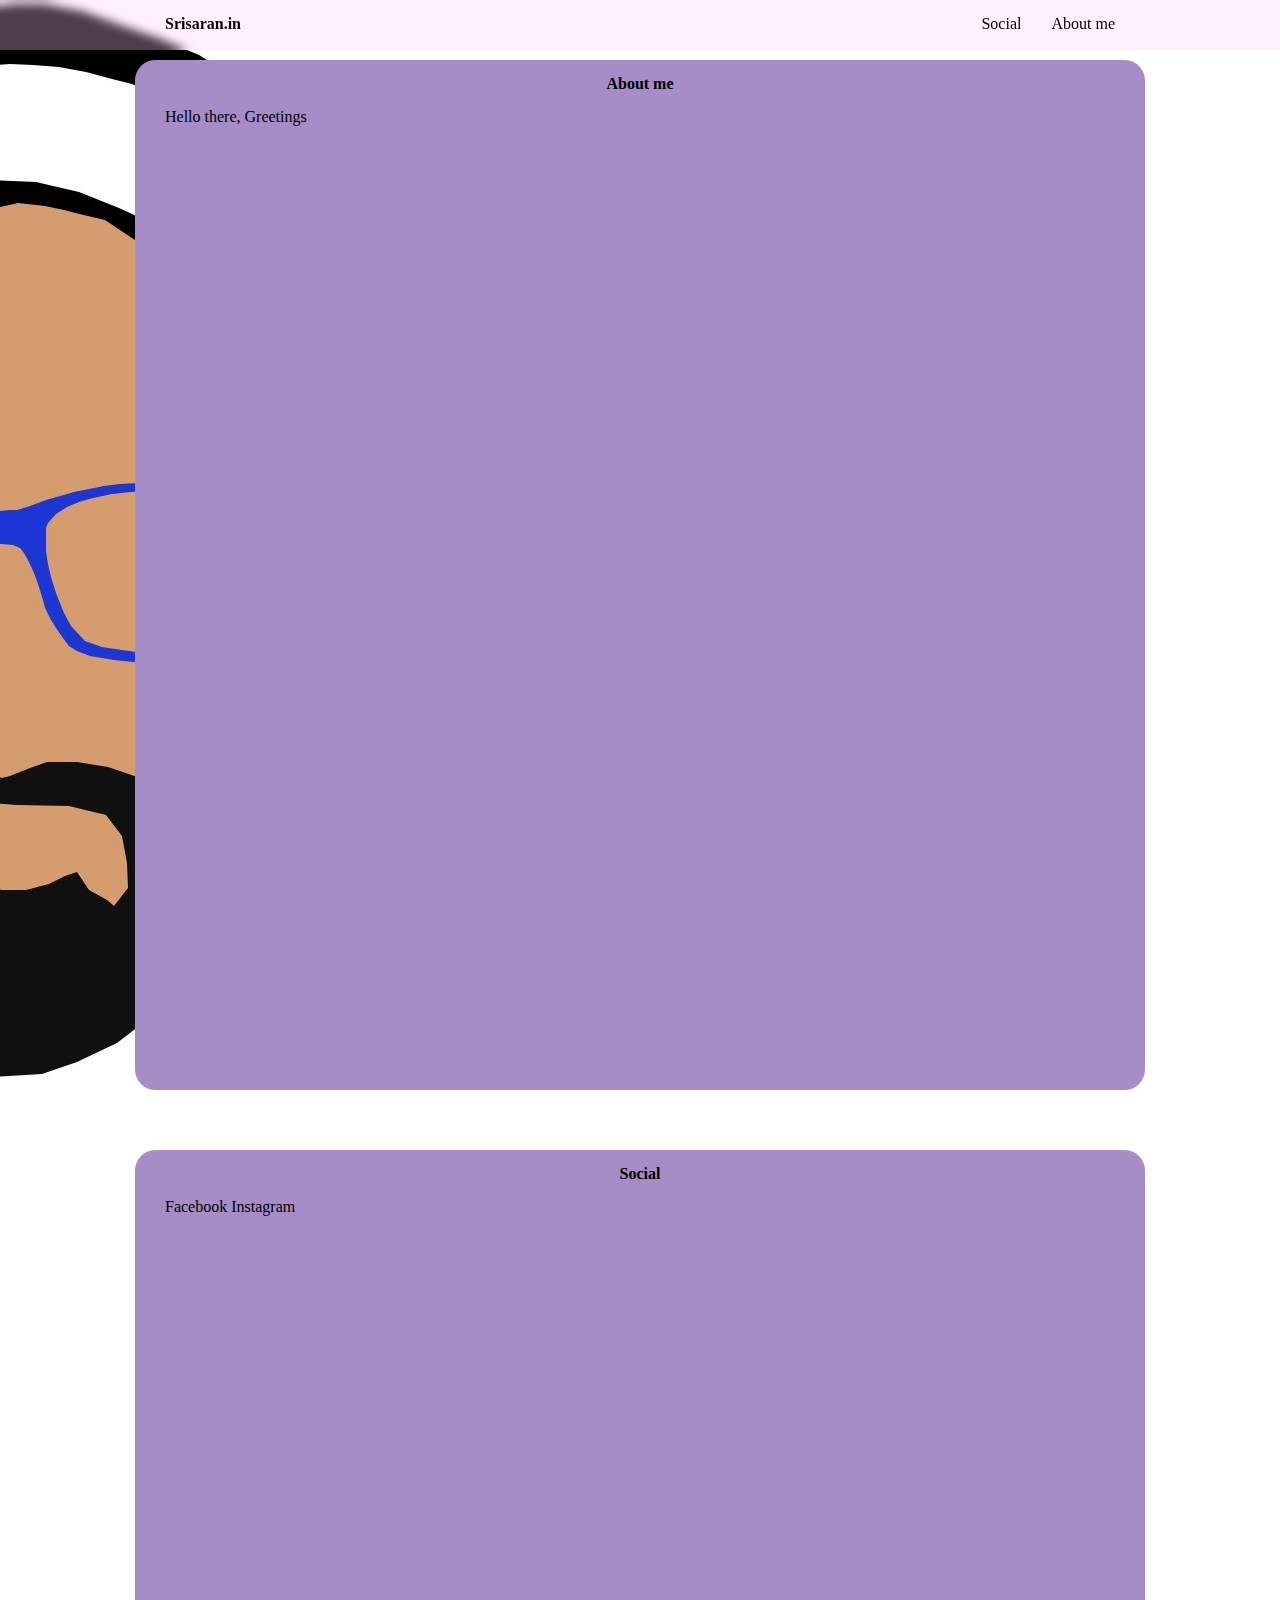
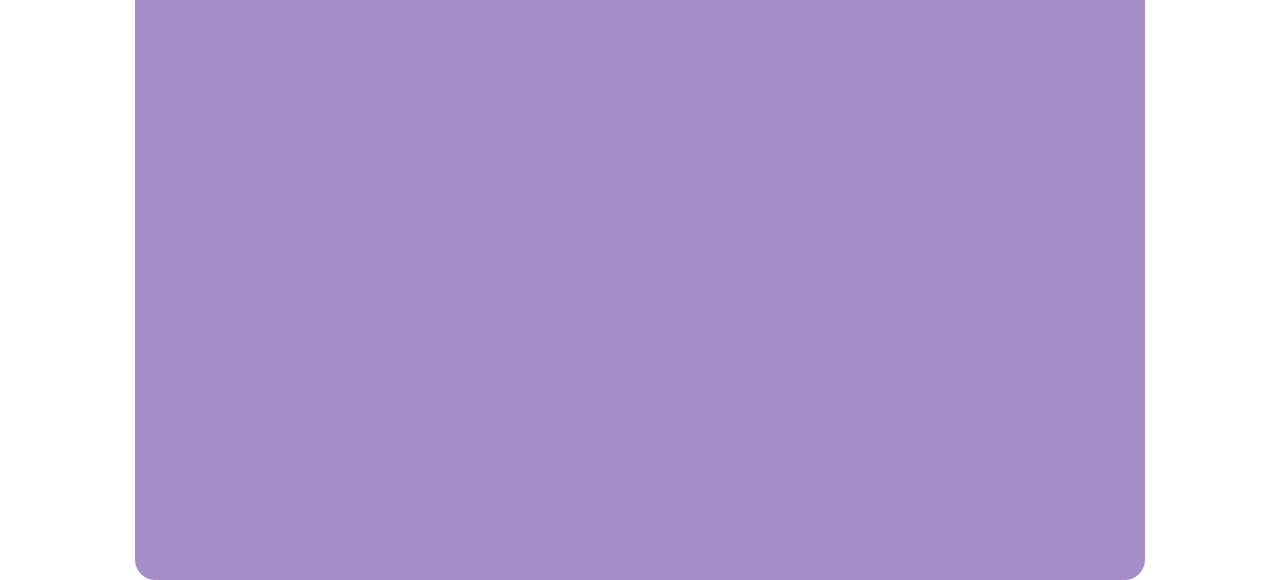
==== index.html @ 9411bea7 "Add files via upload" ====
<!DOCTYPE html>
<html>
	<head>
		<meta name="viewport" content="width=device-width, initial-scale=1">
		<title>Srisaran.in</title>
		<style>
			body {
				font-family: San Francisco;
				top: 0;
				left: 0;
				margin: 0;
				background-image: url('FaceMask_Half.jpg');
				background-repeat: no-repeat;
				background-attachment: fixed;
				background-size: auto;
			}

			@font-face {
				font-family: "San Francisco";
				font-weight: 400;
				src: url("https://applesocial.s3.amazonaws.com/assets/styles/fonts/sanfrancisco/sanfranciscodisplay-regular-webfont.woff");
			}

			.nav-bar {
				background-color: rgb(255, 204, 255, 0.3);
				backdrop-filter: blur(5px);
				overflow: hidden;
				position: fixed;
				top: 0;
				width: 100%;
			}

			.nav-bar-content {
				max-width: 980px;
				height: 50px;
				margin: 0 auto;
			}
			
			.nav-bar-title {
				font-weight: bold;
				padding: 15px;
				display:inline-block;
			}

			.nav-bar-link {
				float: right;
				margin-top: 0px;
				display:inline-block;
				padding: 15px;
			}

			.body-card {
				max-width: 980px;
				margin: 0 auto;
				margin-top: 60px;
  				height: 1000px;
				padding: 15px;
				border: 10px;
				background-color: rgb(166, 141, 200);
				border-radius: 2%;
			}

			.body-heading {
				text-align: center;
				font-weight: bolder;
			}
			.body-content {
				padding: 15px;
			}

		</style>
	</head>

	<body>
			<div class="nav-bar">
				<div class="nav-bar-content">
					<span class="nav-bar-title">Srisaran.in</span>
					<span class="nav-bar-link">About me</span>
					<span class="nav-bar-link">Social</span>
				</div>
			</div>

			<div class="body-card">
				<div class="body-heading">About me</div>
				
				<div class="body-content">
					<span>Hello there, </span><span>Greetings</span>
				</div>
			</div>

			<div class="body-card">
				<div class="body-heading">Social</div>

				<div class="body-content">
					<span>Facebook</span>
					<span>Instagram</span>
				</div>
			</div>
	</body>
</html>
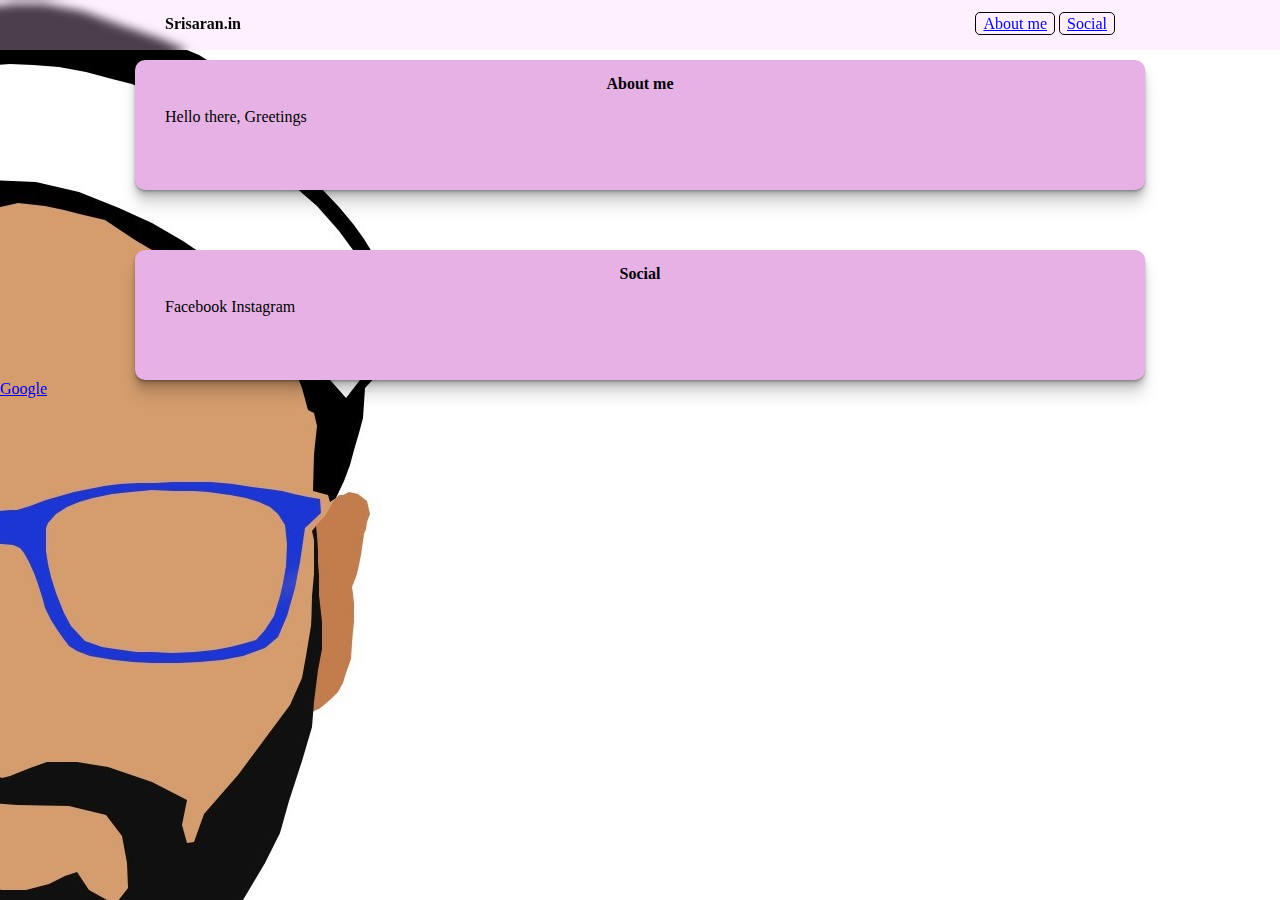
==== commit 799eeb90: "CSS update_3.26" ====
--- a/index.html
+++ b/index.html
@@ -49,15 +49,22 @@
 				padding: 15px;
 			}
 
+			.nav-bar-link-text {
+				border: 1px solid black;
+				padding: 2px 7px;
+				border-radius: 5px;
+			}
+
 			.body-card {
 				max-width: 980px;
 				margin: 0 auto;
 				margin-top: 60px;
-  				height: 1000px;
+  				height: 100px;
 				padding: 15px;
 				border: 10px;
-				background-color: rgb(166, 141, 200);
-				border-radius: 2%;
+				background-color: rgb(230, 178, 230);
+				border-radius: 10px;
+				box-shadow:0 1px 1px rgba(0,0,0,0.12),0 2px 2px rgba(0,0,0,0.12),0 4px 4px rgba(0,0,0,0.12),0 8px 8px rgba(0,0,0,0.12),0 16px 16px rgba(0,0,0,0.12);
 			}
 
 			.body-heading {
@@ -75,8 +82,10 @@
 			<div class="nav-bar">
 				<div class="nav-bar-content">
 					<span class="nav-bar-title">Srisaran.in</span>
-					<span class="nav-bar-link">About me</span>
-					<span class="nav-bar-link">Social</span>
+						<span class="nav-bar-link">
+							<a href="#"><span class="nav-bar-link-text">About me</span></a>
+							<a href="#"><span class="nav-bar-link-text">Social</span></a>
+						</span>
 				</div>
 			</div>
 
@@ -96,5 +105,9 @@
 					<span>Instagram</span>
 				</div>
 			</div>
+
+
+
+			<a href="www.google.com" >Google</a>
 	</body>
-</html>
+</html>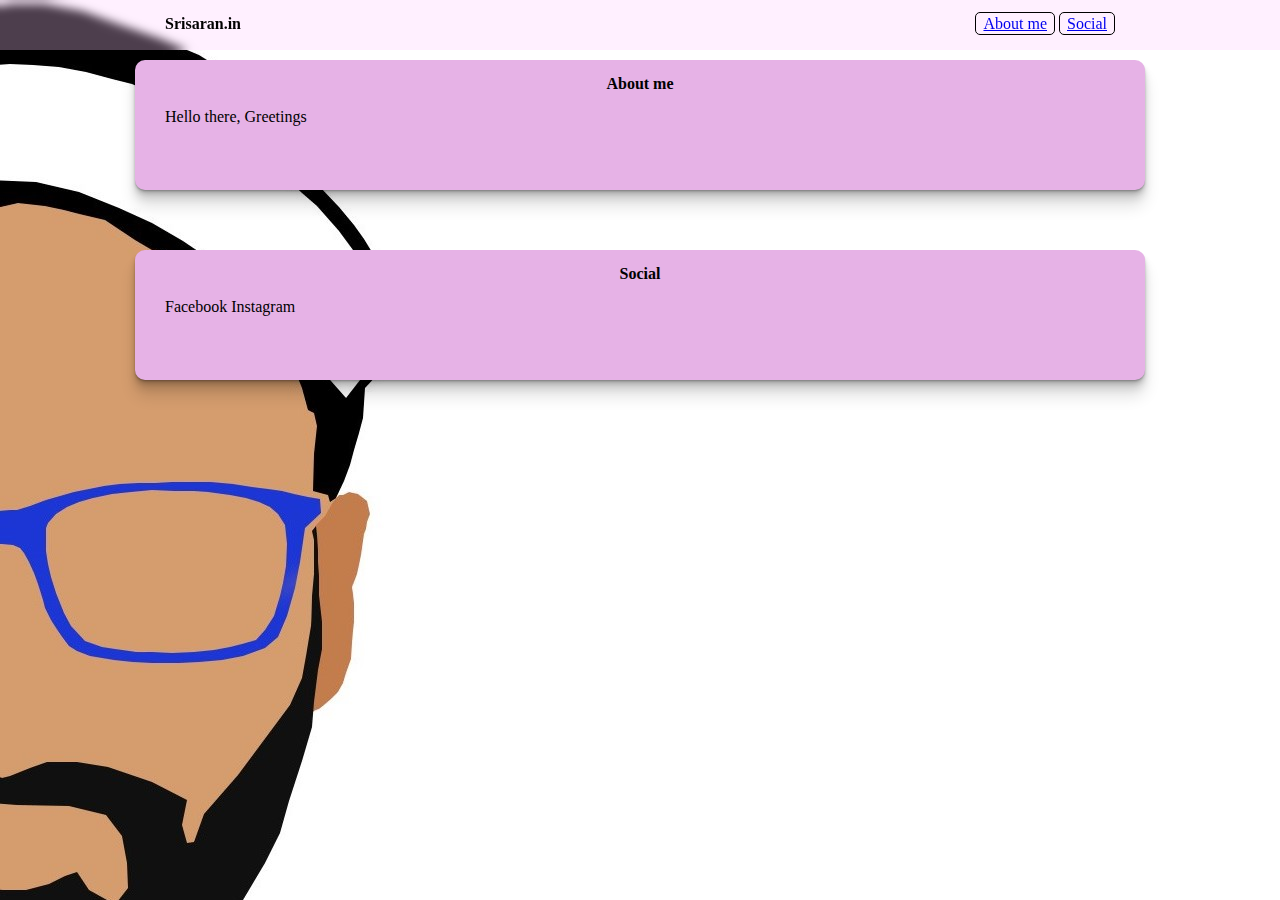
==== commit 6b932cbf: "Update index.html" ====
--- a/index.html
+++ b/index.html
@@ -105,9 +105,5 @@
 					<span>Instagram</span>
 				</div>
 			</div>
-
-
-
-			<a href="www.google.com" >Google</a>
 	</body>
-</html>+</html>
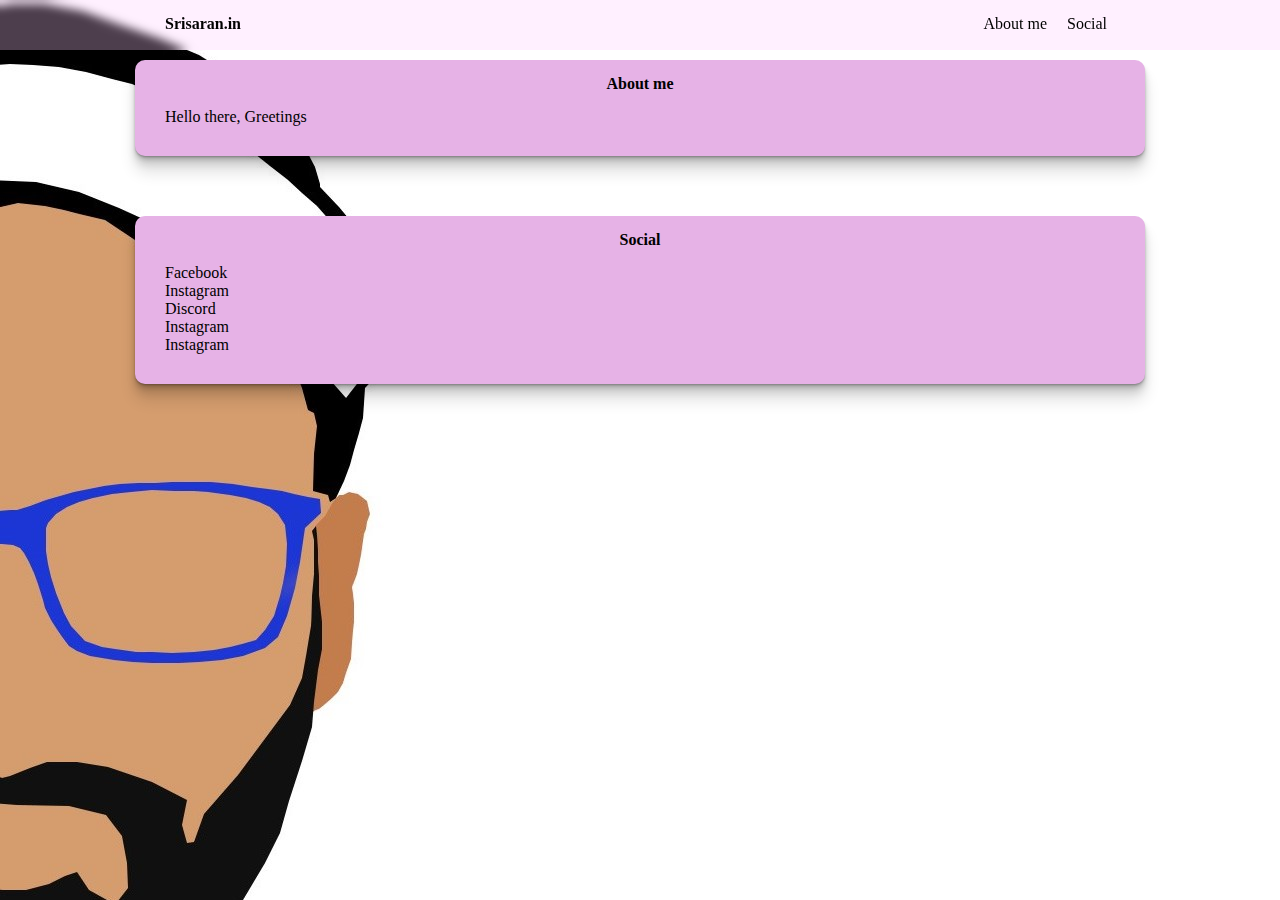
==== commit 83498851: "Add files via upload" ====
--- a/index.html
+++ b/index.html
@@ -43,23 +43,33 @@
 			}
 
 			.nav-bar-link {
-				float: right;
 				margin-top: 0px;
 				display:inline-block;
 				padding: 15px;
+				float: right;
 			}
 
 			.nav-bar-link-text {
-				border: 1px solid black;
+				border: 1px solid rgba(255, 255, 255, 0);
 				padding: 2px 7px;
 				border-radius: 5px;
+				color: rgba(0,0,0);
+			}
+
+			.nav-bar-link-text:hover {
+				border: 1px solid rgb(255, 204, 255, 0.3);
+				background-color: rgb(230, 178, 230);
+			}
+
+			a {
+				text-decoration: none !important;
 			}
 
 			.body-card {
 				max-width: 980px;
 				margin: 0 auto;
 				margin-top: 60px;
-  				height: 100px;
+  				height: auto;
 				padding: 15px;
 				border: 10px;
 				background-color: rgb(230, 178, 230);
@@ -101,8 +111,11 @@
 				<div class="body-heading">Social</div>
 
 				<div class="body-content">
-					<span>Facebook</span>
-					<span>Instagram</span>
+					<span>Facebook</span><br>
+					<span>Instagram</span><br>
+					<span>Discord</span><br>
+					<span>Instagram</span><br>
+					<span>Instagram</span><br>
 				</div>
 			</div>
 	</body>
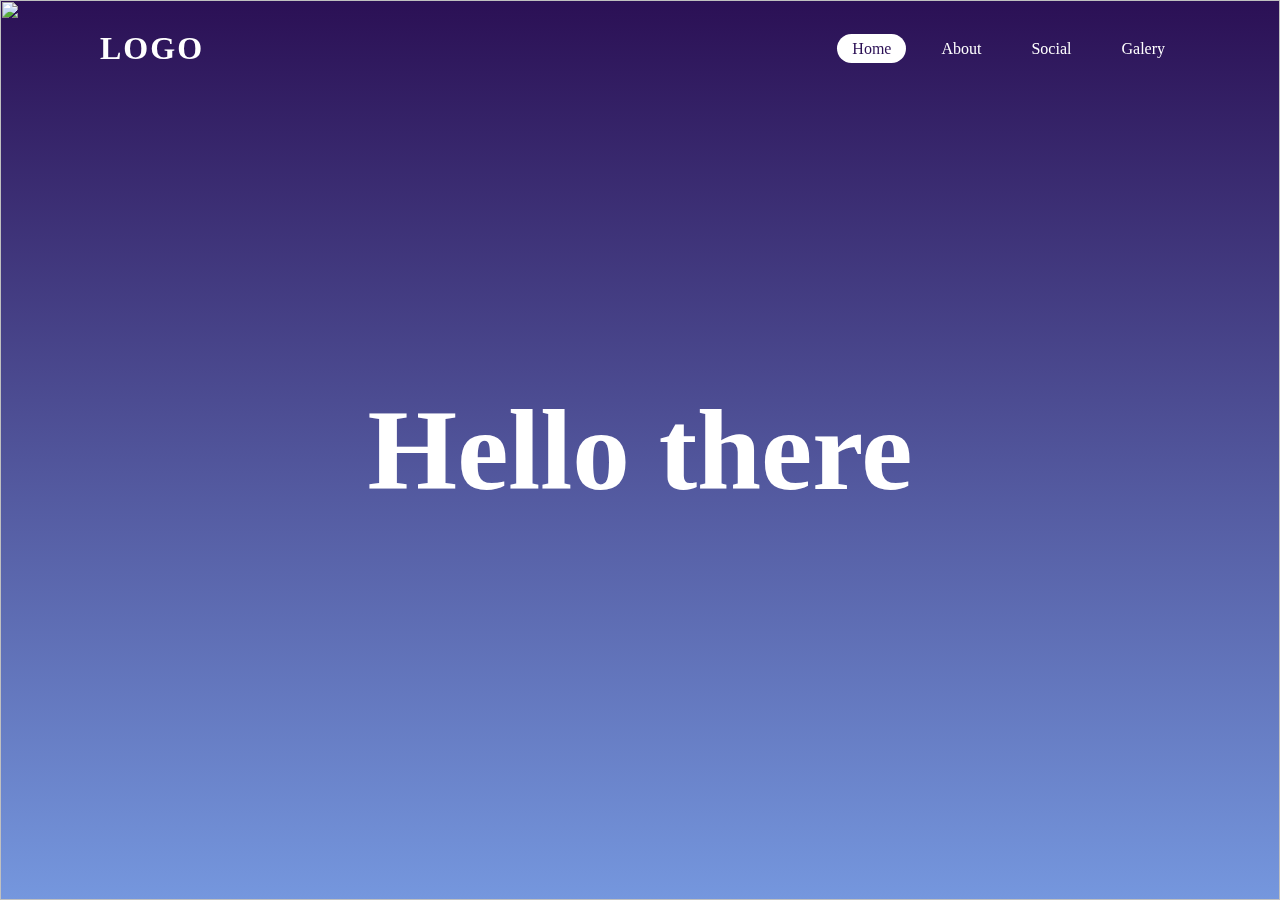
==== commit abfbcb08: "Create index.html" ====
--- a/index.html
+++ b/index.html
@@ -4,119 +4,140 @@
 		<meta name="viewport" content="width=device-width, initial-scale=1">
 		<title>Srisaran.in</title>
 		<style>
-			body {
-				font-family: San Francisco;
-				top: 0;
-				left: 0;
-				margin: 0;
-				background-image: url('FaceMask_Half.jpg');
-				background-repeat: no-repeat;
-				background-attachment: fixed;
-				background-size: auto;
-			}
 
-			@font-face {
-				font-family: "San Francisco";
-				font-weight: 400;
-				src: url("https://applesocial.s3.amazonaws.com/assets/styles/fonts/sanfrancisco/sanfranciscodisplay-regular-webfont.woff");
-			}
+@font-face {
+    font-family: "San Francisco";
+    font-weight: 400;
+    src: url("https://applesocial.s3.amazonaws.com/assets/styles/fonts/sanfrancisco/sanfranciscodisplay-regular-webfont.woff");
+}
 
-			.nav-bar {
-				background-color: rgb(255, 204, 255, 0.3);
-				backdrop-filter: blur(5px);
-				overflow: hidden;
-				position: fixed;
-				top: 0;
-				width: 100%;
-			}
 
-			.nav-bar-content {
-				max-width: 980px;
-				height: 50px;
-				margin: 0 auto;
-			}
-			
-			.nav-bar-title {
-				font-weight: bold;
-				padding: 15px;
-				display:inline-block;
-			}
+* {
+    font-family: San Francisco;
+    margin: 0;
+    padding: 0;
+    box-sizing: border-box;
 
-			.nav-bar-link {
-				margin-top: 0px;
-				display:inline-block;
-				padding: 15px;
-				float: right;
-			}
+}
 
-			.nav-bar-link-text {
-				border: 1px solid rgba(255, 255, 255, 0);
-				padding: 2px 7px;
-				border-radius: 5px;
-				color: rgba(0,0,0);
-			}
+body {
+    background: linear-gradient(#2b1055,#7597de);
+    min-height: 100vh;
+}
 
-			.nav-bar-link-text:hover {
-				border: 1px solid rgb(255, 204, 255, 0.3);
-				background-color: rgb(230, 178, 230);
-			}
 
-			a {
-				text-decoration: none !important;
-			}
+header {
+    position: absolute;
+    top: 0;
+    left: 0;
+    width: 100%;
+    padding: 30px 100px;
+    display: flex;
+    justify-content: space-between;
+    align-items: center;
+    z-index: 10000;
+}
 
-			.body-card {
-				max-width: 980px;
-				margin: 0 auto;
-				margin-top: 60px;
-  				height: auto;
-				padding: 15px;
-				border: 10px;
-				background-color: rgb(230, 178, 230);
-				border-radius: 10px;
-				box-shadow:0 1px 1px rgba(0,0,0,0.12),0 2px 2px rgba(0,0,0,0.12),0 4px 4px rgba(0,0,0,0.12),0 8px 8px rgba(0,0,0,0.12),0 16px 16px rgba(0,0,0,0.12);
-			}
+.logo {
+    color: #fff;
+    font-weight: 700;
+    text-decoration: none;
+    font-size: 2em;
+    text-transform: uppercase;
+    letter-spacing: 2px;
 
-			.body-heading {
-				text-align: center;
-				font-weight: bolder;
-			}
-			.body-content {
-				padding: 15px;
-			}
+}
+
+header ul {
+    display: flex;
+    justify-content: center;
+    align-items: center;
+}
+
+header ul li {
+    list-style: none;
+    margin-left: 20px;
+
+}
+
+header ul li a {
+    text-decoration: none;
+    padding: 6px 15px;
+    color: #fff;
+    border-radius: 20px;
+
+}
+
+header ul li a:hover,
+header ul li a.active {
+    background: #fff;
+    color: #2b1055;
+
+}
+
+section {
+    position: relative;
+    width: 100%;
+    height: 100vh;
+    padding: 100px;
+    display: flex;
+    justify-content: center;
+    align-items: center;
+
+}
+
+section img {
+    position:absolute;
+    top:0;
+    left:0;
+    width:100%;
+    height: 100%;
+    object-fit: cover;
+
+}
+
+section img#moon {
+    mix-blend-mode: screen;
+
+}
+
+section img#mountains_front {
+    z-index: 10;
+}
+
+#text {
+    position: absolute;
+    color: #fff;
+    white-space: nowrap;
+    font-size: 9vw;
+    z-index: 9;
+}
+
 
 		</style>
+
+		<link rel="stylesheet" type="text/css" href="style.css">
 	</head>
 
 	<body>
-			<div class="nav-bar">
-				<div class="nav-bar-content">
-					<span class="nav-bar-title">Srisaran.in</span>
-						<span class="nav-bar-link">
-							<a href="#"><span class="nav-bar-link-text">About me</span></a>
-							<a href="#"><span class="nav-bar-link-text">Social</span></a>
-						</span>
-				</div>
-			</div>
+		<header>
+			<a href="#" class="logo">Logo</a>
+		
+				<ul>
+					<li><a href="#" class="active">Home</a></li>
+					<li><a href="#">About</a></li>
+					<li><a href="#">Social</a></li>
+					<li><a href="#">Galery</a></li>
+				</ul>
+		</header>
 
-			<div class="body-card">
-				<div class="body-heading">About me</div>
-				
-				<div class="body-content">
-					<span>Hello there, </span><span>Greetings</span>
-				</div>
-			</div>
+		<section>
+			<img src="stars.png" id="stars">
+			<img src="moon.png" id="moon">
+			<img src="mountains_behind.png" id="mountains_behind">
+			<h2 id="text">Hello there</h2>
+			<img src="mountains_front.png" id="mountains_front">
 
-			<div class="body-card">
-				<div class="body-heading">Social</div>
-
-				<div class="body-content">
-					<span>Facebook</span><br>
-					<span>Instagram</span><br>
-					<span>Discord</span><br>
-					<span>Instagram</span><br>
-					<span>Instagram</span><br>
-				</div>
-			</div>
+		</section>
 	</body>
 </html>
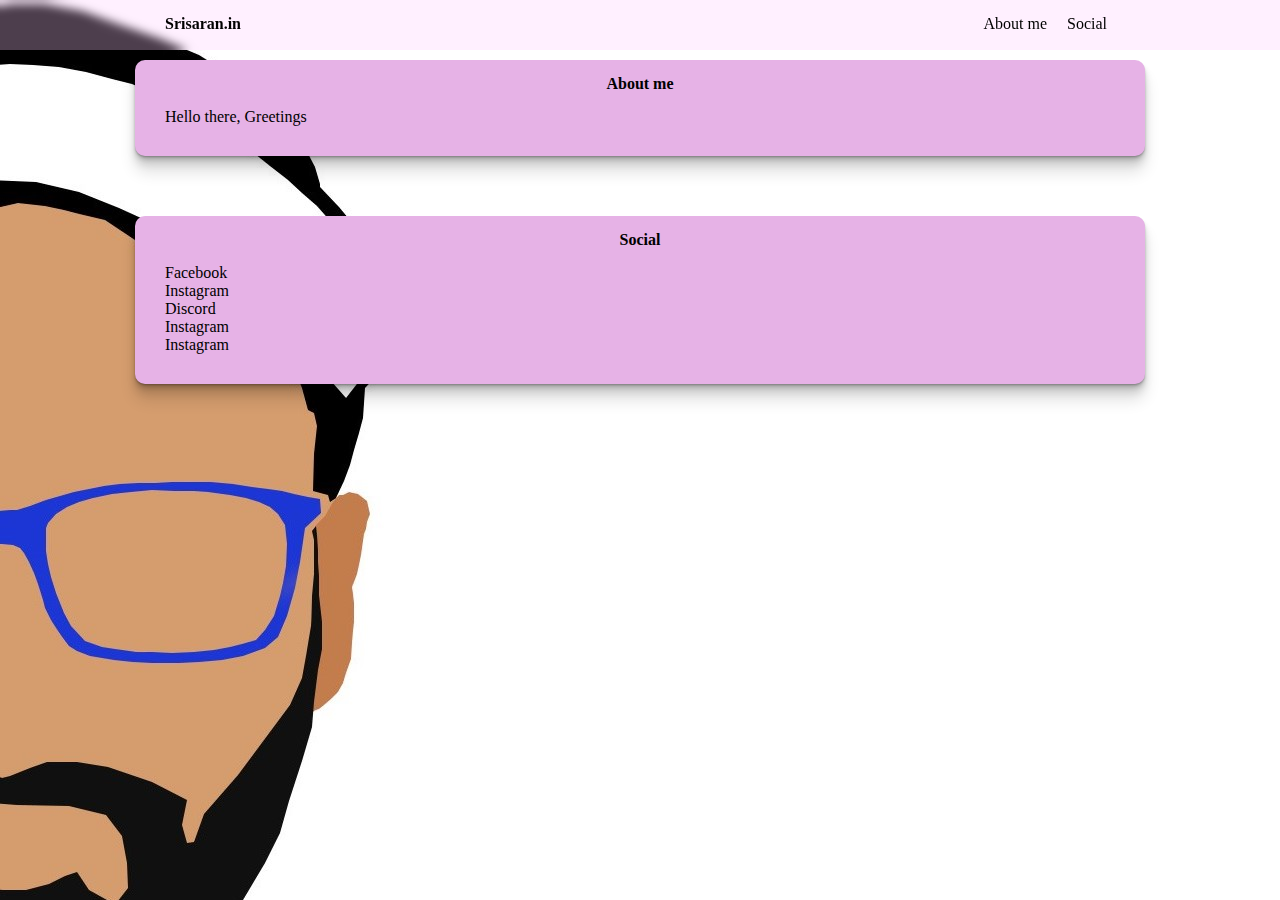
==== commit ffe21c63: "Add files via upload" ====
--- a/index.html
+++ b/index.html
@@ -4,140 +4,119 @@
 		<meta name="viewport" content="width=device-width, initial-scale=1">
 		<title>Srisaran.in</title>
 		<style>
+			body {
+				font-family: San Francisco;
+				top: 0;
+				left: 0;
+				margin: 0;
+				background-image: url('FaceMask_Half.jpg');
+				background-repeat: no-repeat;
+				background-attachment: fixed;
+				background-size: auto;
+			}
 
-@font-face {
-    font-family: "San Francisco";
-    font-weight: 400;
-    src: url("https://applesocial.s3.amazonaws.com/assets/styles/fonts/sanfrancisco/sanfranciscodisplay-regular-webfont.woff");
-}
+			@font-face {
+				font-family: "San Francisco";
+				font-weight: 400;
+				src: url("https://applesocial.s3.amazonaws.com/assets/styles/fonts/sanfrancisco/sanfranciscodisplay-regular-webfont.woff");
+			}
 
+			.nav-bar {
+				background-color: rgb(255, 204, 255, 0.3);
+				backdrop-filter: blur(5px);
+				overflow: hidden;
+				position: fixed;
+				top: 0;
+				width: 100%;
+			}
 
-* {
-    font-family: San Francisco;
-    margin: 0;
-    padding: 0;
-    box-sizing: border-box;
+			.nav-bar-content {
+				max-width: 980px;
+				height: 50px;
+				margin: 0 auto;
+			}
+			
+			.nav-bar-title {
+				font-weight: bold;
+				padding: 15px;
+				display:inline-block;
+			}
 
-}
+			.nav-bar-link {
+				margin-top: 0px;
+				display:inline-block;
+				padding: 15px;
+				float: right;
+			}
 
-body {
-    background: linear-gradient(#2b1055,#7597de);
-    min-height: 100vh;
-}
+			.nav-bar-link-text {
+				border: 1px solid rgba(255, 255, 255, 0);
+				padding: 2px 7px;
+				border-radius: 5px;
+				color: rgba(0,0,0);
+			}
 
+			.nav-bar-link-text:hover {
+				border: 1px solid rgb(255, 204, 255, 0.3);
+				background-color: rgb(230, 178, 230);
+			}
 
-header {
-    position: absolute;
-    top: 0;
-    left: 0;
-    width: 100%;
-    padding: 30px 100px;
-    display: flex;
-    justify-content: space-between;
-    align-items: center;
-    z-index: 10000;
-}
+			a {
+				text-decoration: none !important;
+			}
 
-.logo {
-    color: #fff;
-    font-weight: 700;
-    text-decoration: none;
-    font-size: 2em;
-    text-transform: uppercase;
-    letter-spacing: 2px;
+			.body-card {
+				max-width: 980px;
+				margin: 0 auto;
+				margin-top: 60px;
+  				height: auto;
+				padding: 15px;
+				border: 10px;
+				background-color: rgb(230, 178, 230);
+				border-radius: 10px;
+				box-shadow:0 1px 1px rgba(0,0,0,0.12),0 2px 2px rgba(0,0,0,0.12),0 4px 4px rgba(0,0,0,0.12),0 8px 8px rgba(0,0,0,0.12),0 16px 16px rgba(0,0,0,0.12);
+			}
 
-}
-
-header ul {
-    display: flex;
-    justify-content: center;
-    align-items: center;
-}
-
-header ul li {
-    list-style: none;
-    margin-left: 20px;
-
-}
-
-header ul li a {
-    text-decoration: none;
-    padding: 6px 15px;
-    color: #fff;
-    border-radius: 20px;
-
-}
-
-header ul li a:hover,
-header ul li a.active {
-    background: #fff;
-    color: #2b1055;
-
-}
-
-section {
-    position: relative;
-    width: 100%;
-    height: 100vh;
-    padding: 100px;
-    display: flex;
-    justify-content: center;
-    align-items: center;
-
-}
-
-section img {
-    position:absolute;
-    top:0;
-    left:0;
-    width:100%;
-    height: 100%;
-    object-fit: cover;
-
-}
-
-section img#moon {
-    mix-blend-mode: screen;
-
-}
-
-section img#mountains_front {
-    z-index: 10;
-}
-
-#text {
-    position: absolute;
-    color: #fff;
-    white-space: nowrap;
-    font-size: 9vw;
-    z-index: 9;
-}
-
+			.body-heading {
+				text-align: center;
+				font-weight: bolder;
+			}
+			.body-content {
+				padding: 15px;
+			}
 
 		</style>
-
-		<link rel="stylesheet" type="text/css" href="style.css">
 	</head>
 
 	<body>
-		<header>
-			<a href="#" class="logo">Logo</a>
-		
-				<ul>
-					<li><a href="#" class="active">Home</a></li>
-					<li><a href="#">About</a></li>
-					<li><a href="#">Social</a></li>
-					<li><a href="#">Galery</a></li>
-				</ul>
-		</header>
+			<div class="nav-bar">
+				<div class="nav-bar-content">
+					<span class="nav-bar-title">Srisaran.in</span>
+						<span class="nav-bar-link">
+							<a href="#"><span class="nav-bar-link-text">About me</span></a>
+							<a href="#"><span class="nav-bar-link-text">Social</span></a>
+						</span>
+				</div>
+			</div>
 
-		<section>
-			<img src="stars.png" id="stars">
-			<img src="moon.png" id="moon">
-			<img src="mountains_behind.png" id="mountains_behind">
-			<h2 id="text">Hello there</h2>
-			<img src="mountains_front.png" id="mountains_front">
+			<div class="body-card">
+				<div class="body-heading">About me</div>
+				
+				<div class="body-content">
+					<span>Hello there, </span><span>Greetings</span>
+				</div>
+			</div>
 
-		</section>
+			<div class="body-card">
+				<div class="body-heading">Social</div>
+
+				<div class="body-content">
+					<span>Facebook</span><br>
+					<span>Instagram</span><br>
+					<span>Discord</span><br>
+					<span>Instagram</span><br>
+					<span>Instagram</span><br>
+				</div>
+			</div>
 	</body>
 </html>
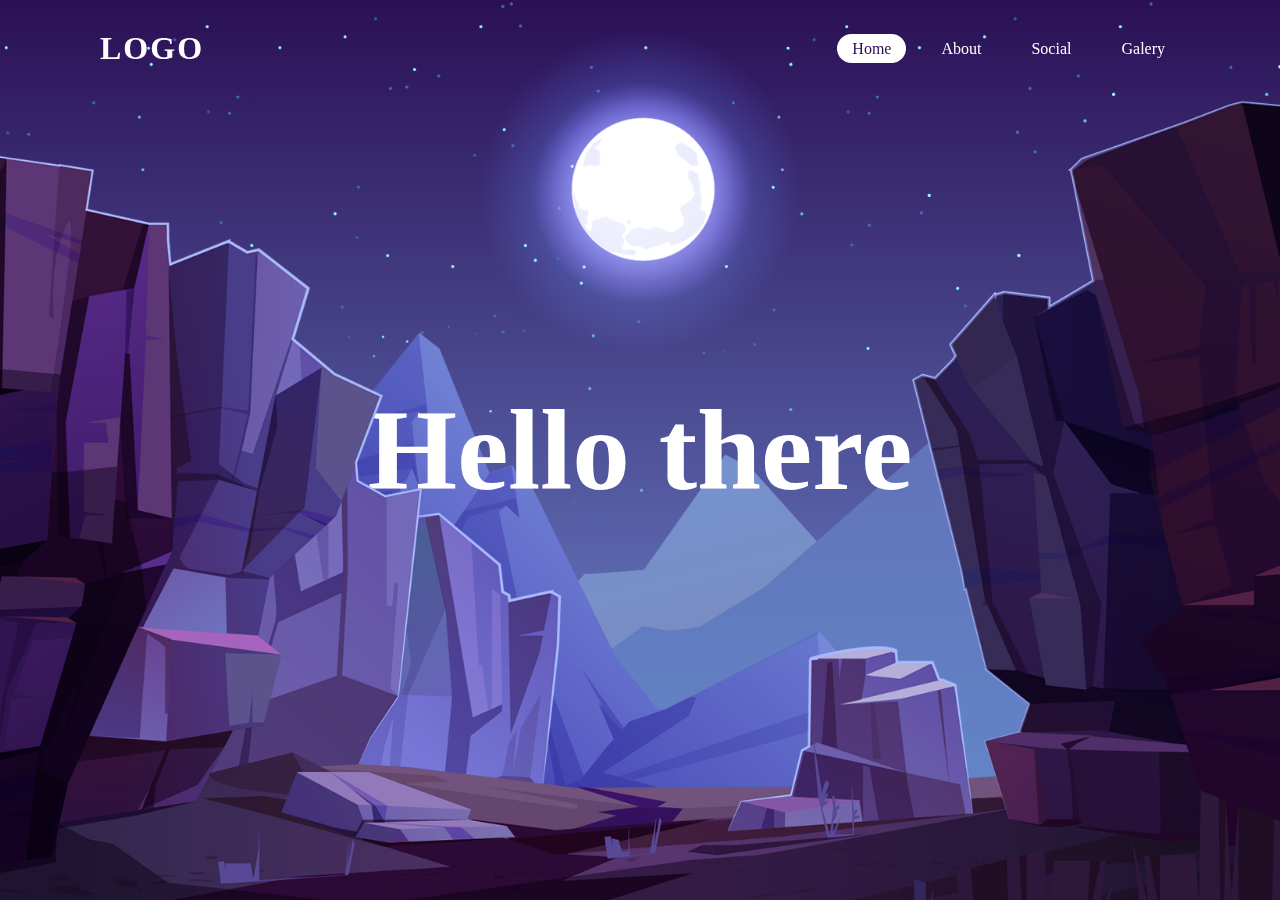
==== commit 69c347d9: "Add files via upload" ====
--- a/index.html
+++ b/index.html
@@ -4,119 +4,140 @@
 		<meta name="viewport" content="width=device-width, initial-scale=1">
 		<title>Srisaran.in</title>
 		<style>
-			body {
-				font-family: San Francisco;
-				top: 0;
-				left: 0;
-				margin: 0;
-				background-image: url('FaceMask_Half.jpg');
-				background-repeat: no-repeat;
-				background-attachment: fixed;
-				background-size: auto;
-			}
 
-			@font-face {
-				font-family: "San Francisco";
-				font-weight: 400;
-				src: url("https://applesocial.s3.amazonaws.com/assets/styles/fonts/sanfrancisco/sanfranciscodisplay-regular-webfont.woff");
-			}
+@font-face {
+    font-family: "San Francisco";
+    font-weight: 400;
+    src: url("https://applesocial.s3.amazonaws.com/assets/styles/fonts/sanfrancisco/sanfranciscodisplay-regular-webfont.woff");
+}
 
-			.nav-bar {
-				background-color: rgb(255, 204, 255, 0.3);
-				backdrop-filter: blur(5px);
-				overflow: hidden;
-				position: fixed;
-				top: 0;
-				width: 100%;
-			}
 
-			.nav-bar-content {
-				max-width: 980px;
-				height: 50px;
-				margin: 0 auto;
-			}
-			
-			.nav-bar-title {
-				font-weight: bold;
-				padding: 15px;
-				display:inline-block;
-			}
+* {
+    font-family: San Francisco;
+    margin: 0;
+    padding: 0;
+    box-sizing: border-box;
 
-			.nav-bar-link {
-				margin-top: 0px;
-				display:inline-block;
-				padding: 15px;
-				float: right;
-			}
+}
 
-			.nav-bar-link-text {
-				border: 1px solid rgba(255, 255, 255, 0);
-				padding: 2px 7px;
-				border-radius: 5px;
-				color: rgba(0,0,0);
-			}
+body {
+    background: linear-gradient(#2b1055,#7597de);
+    min-height: 100vh;
+}
 
-			.nav-bar-link-text:hover {
-				border: 1px solid rgb(255, 204, 255, 0.3);
-				background-color: rgb(230, 178, 230);
-			}
 
-			a {
-				text-decoration: none !important;
-			}
+header {
+    position: absolute;
+    top: 0;
+    left: 0;
+    width: 100%;
+    padding: 30px 100px;
+    display: flex;
+    justify-content: space-between;
+    align-items: center;
+    z-index: 10000;
+}
 
-			.body-card {
-				max-width: 980px;
-				margin: 0 auto;
-				margin-top: 60px;
-  				height: auto;
-				padding: 15px;
-				border: 10px;
-				background-color: rgb(230, 178, 230);
-				border-radius: 10px;
-				box-shadow:0 1px 1px rgba(0,0,0,0.12),0 2px 2px rgba(0,0,0,0.12),0 4px 4px rgba(0,0,0,0.12),0 8px 8px rgba(0,0,0,0.12),0 16px 16px rgba(0,0,0,0.12);
-			}
+.logo {
+    color: #fff;
+    font-weight: 700;
+    text-decoration: none;
+    font-size: 2em;
+    text-transform: uppercase;
+    letter-spacing: 2px;
 
-			.body-heading {
-				text-align: center;
-				font-weight: bolder;
-			}
-			.body-content {
-				padding: 15px;
-			}
+}
+
+header ul {
+    display: flex;
+    justify-content: center;
+    align-items: center;
+}
+
+header ul li {
+    list-style: none;
+    margin-left: 20px;
+
+}
+
+header ul li a {
+    text-decoration: none;
+    padding: 6px 15px;
+    color: #fff;
+    border-radius: 20px;
+
+}
+
+header ul li a:hover,
+header ul li a.active {
+    background: #fff;
+    color: #2b1055;
+
+}
+
+section {
+    position: relative;
+    width: 100%;
+    height: 100vh;
+    padding: 100px;
+    display: flex;
+    justify-content: center;
+    align-items: center;
+
+}
+
+section img {
+    position:absolute;
+    top:0;
+    left:0;
+    width:100%;
+    height: 100%;
+    object-fit: cover;
+
+}
+
+section img#moon {
+    mix-blend-mode: screen;
+
+}
+
+section img#mountains_front {
+    z-index: 10;
+}
+
+#text {
+    position: absolute;
+    color: #fff;
+    white-space: nowrap;
+    font-size: 9vw;
+    z-index: 9;
+}
+
 
 		</style>
+
+		<link rel="stylesheet" type="text/css" href="style.css">
 	</head>
 
 	<body>
-			<div class="nav-bar">
-				<div class="nav-bar-content">
-					<span class="nav-bar-title">Srisaran.in</span>
-						<span class="nav-bar-link">
-							<a href="#"><span class="nav-bar-link-text">About me</span></a>
-							<a href="#"><span class="nav-bar-link-text">Social</span></a>
-						</span>
-				</div>
-			</div>
+		<header>
+			<a href="#" class="logo">Logo</a>
+		
+				<ul>
+					<li><a href="#" class="active">Home</a></li>
+					<li><a href="#">About</a></li>
+					<li><a href="#">Social</a></li>
+					<li><a href="#">Galery</a></li>
+				</ul>
+		</header>
 
-			<div class="body-card">
-				<div class="body-heading">About me</div>
-				
-				<div class="body-content">
-					<span>Hello there, </span><span>Greetings</span>
-				</div>
-			</div>
+		<section>
+			<img src="stars.png" id="stars">
+			<img src="moon.png" id="moon">
+			<img src="mountains_behind.png" id="mountains_behind">
+			<h2 id="text">Hello there</h2>
+			<img src="mountains_front.png" id="mountains_front">
 
-			<div class="body-card">
-				<div class="body-heading">Social</div>
-
-				<div class="body-content">
-					<span>Facebook</span><br>
-					<span>Instagram</span><br>
-					<span>Discord</span><br>
-					<span>Instagram</span><br>
-					<span>Instagram</span><br>
-				</div>
-			</div>
+		</section>
 	</body>
 </html>
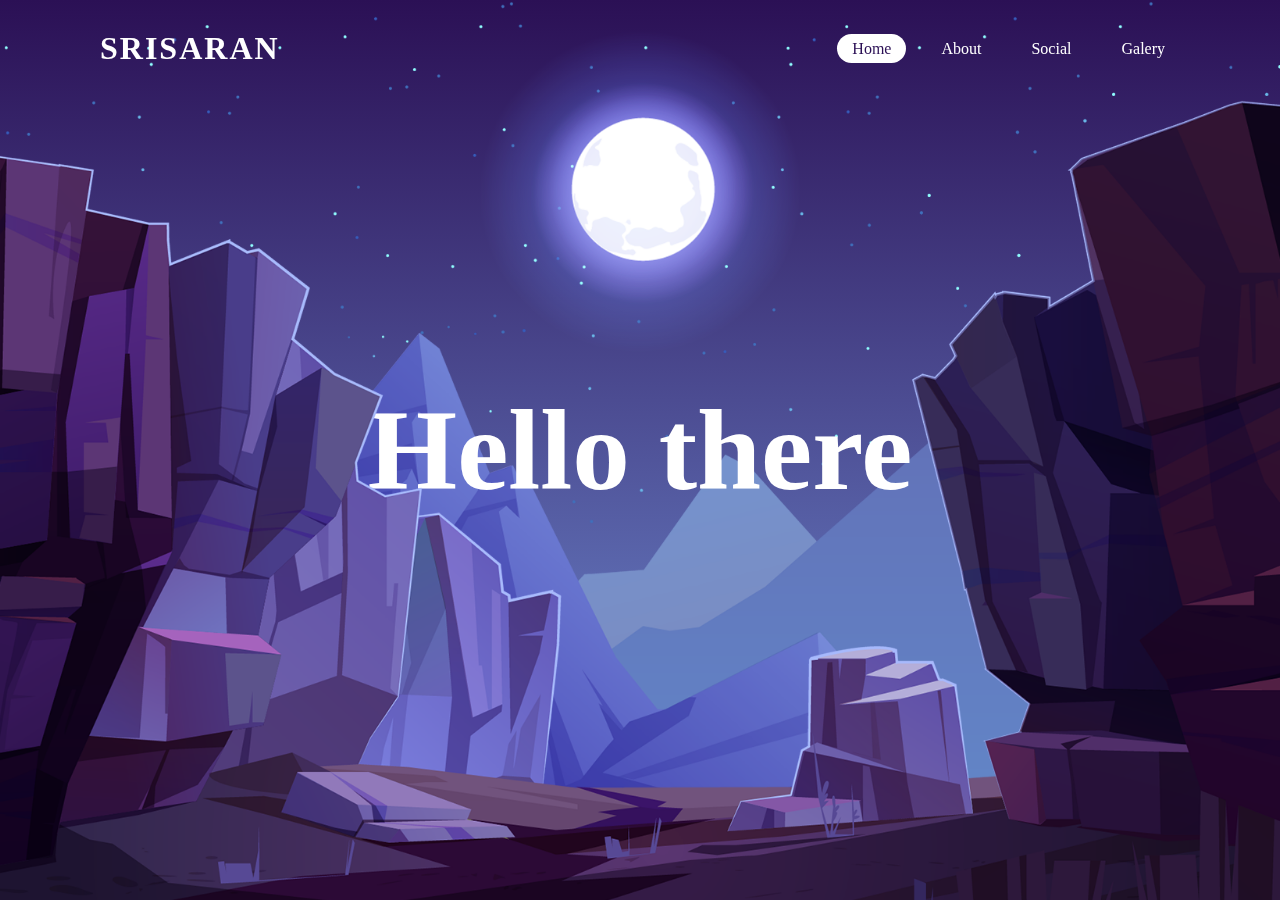
==== commit b3c1eaa3: "Update index.html" ====
--- a/index.html
+++ b/index.html
@@ -121,7 +121,7 @@
 
 	<body>
 		<header>
-			<a href="#" class="logo">Logo</a>
+			<a href="#" class="logo">Srisaran</a>
 		
 				<ul>
 					<li><a href="#" class="active">Home</a></li>
@@ -135,7 +135,7 @@
 			<img src="stars.png" id="stars">
 			<img src="moon.png" id="moon">
 			<img src="mountains_behind.png" id="mountains_behind">
-			<h2 id="text">Hello there</h2>
+			<h4 id="text">Hello there</h2>
 			<img src="mountains_front.png" id="mountains_front">
 
 		</section>
